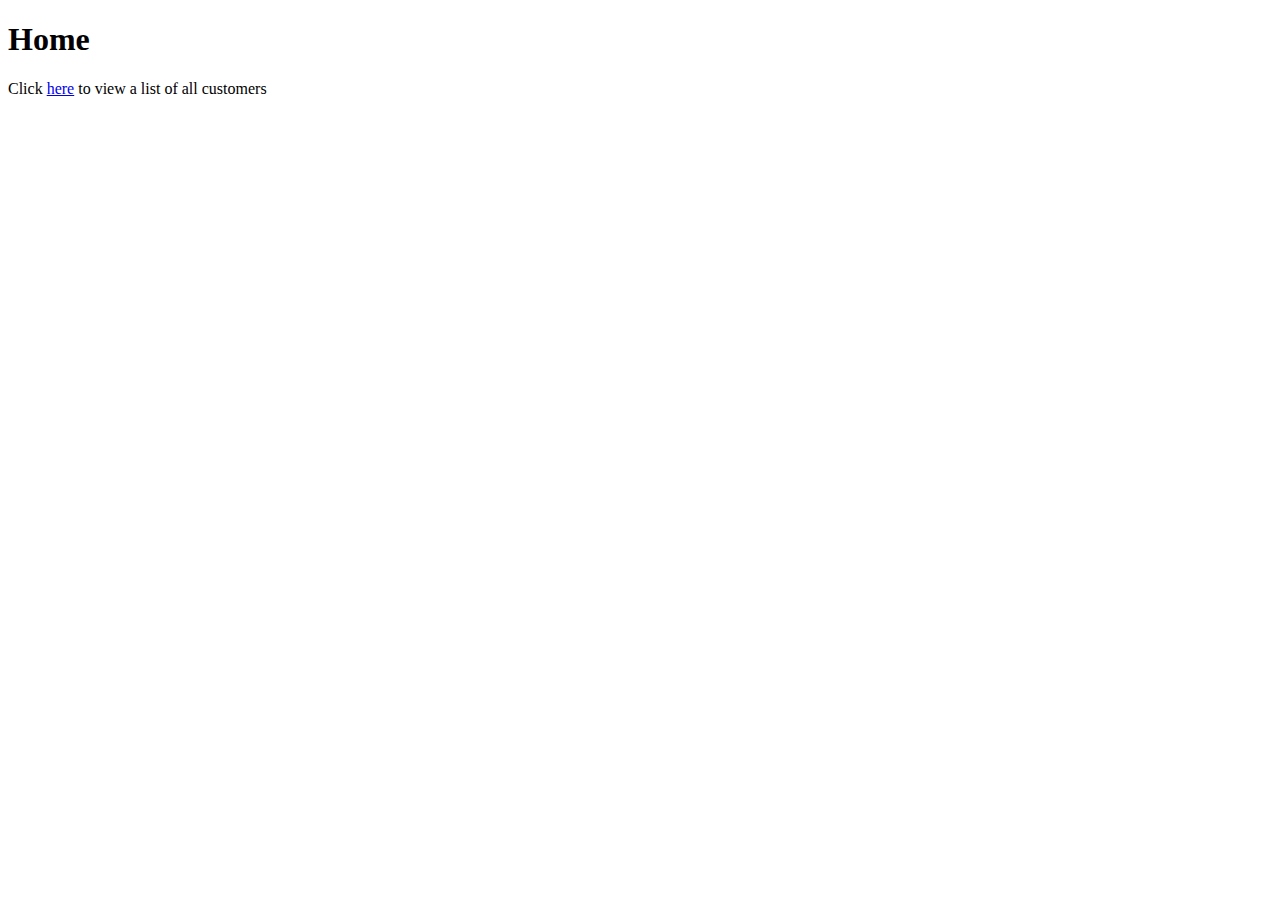
==== src/main/resources/static/index.html @ a60a976c "front-end added" ====
<!DOCTYPE html>
<html lang="en">
<head>
    <meta charset="UTF-8" />
    <title>Home</title>
</head>
<body>
<h1>Home</h1>
<p>Click <a href="/customers">here</a> to view a list of all customers</p>
</body>
</html>
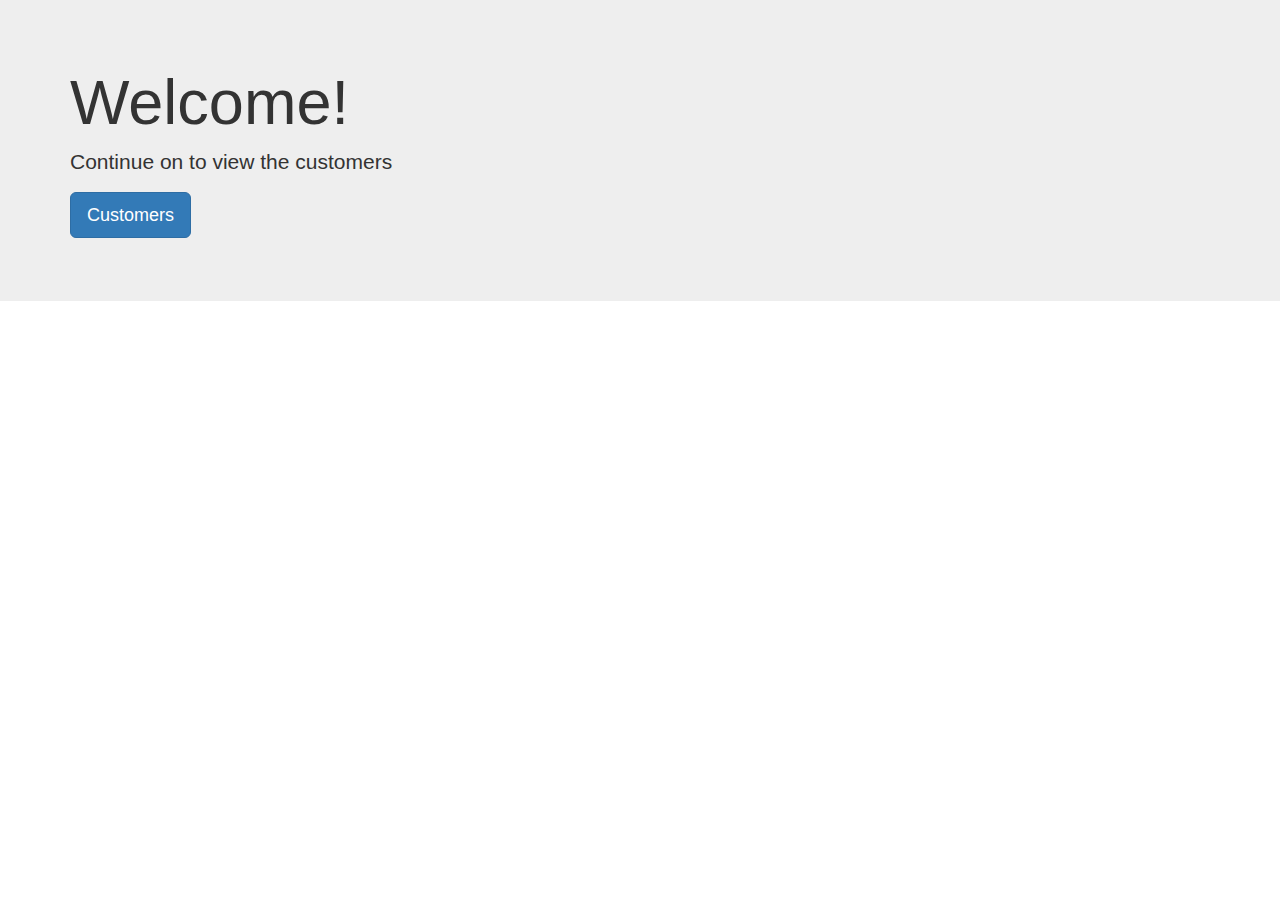
==== commit d722f299: "Made some styling additions" ====
--- a/src/main/resources/static/index.html
+++ b/src/main/resources/static/index.html
@@ -1,11 +1,18 @@
 <!DOCTYPE html>
 <html lang="en">
 <head>
-    <meta charset="UTF-8" />
+    <link rel="stylesheet" href="https://maxcdn.bootstrapcdn.com/bootstrap/3.3.7/css/bootstrap.min.css"
+          integrity="sha384-BVYiiSIFeK1dGmJRAkycuHAHRg32OmUcww7on3RYdg4Va+PmSTsz/K68vbdEjh4u" crossorigin="anonymous">
+    <meta charset="UTF-8"/>
     <title>Home</title>
 </head>
 <body>
-<h1>Home</h1>
-<p>Click <a href="/customers">here</a> to view a list of all customers</p>
+<div class="jumbotron">
+    <div class="container">
+        <h1>Welcome!</h1>
+        <p>Continue on to view the customers</p>
+        <p><a class="btn btn-primary btn-lg" href="#" role="button">Customers</a></p>
+    </div>
+</div>
 </body>
-</html>+</html>
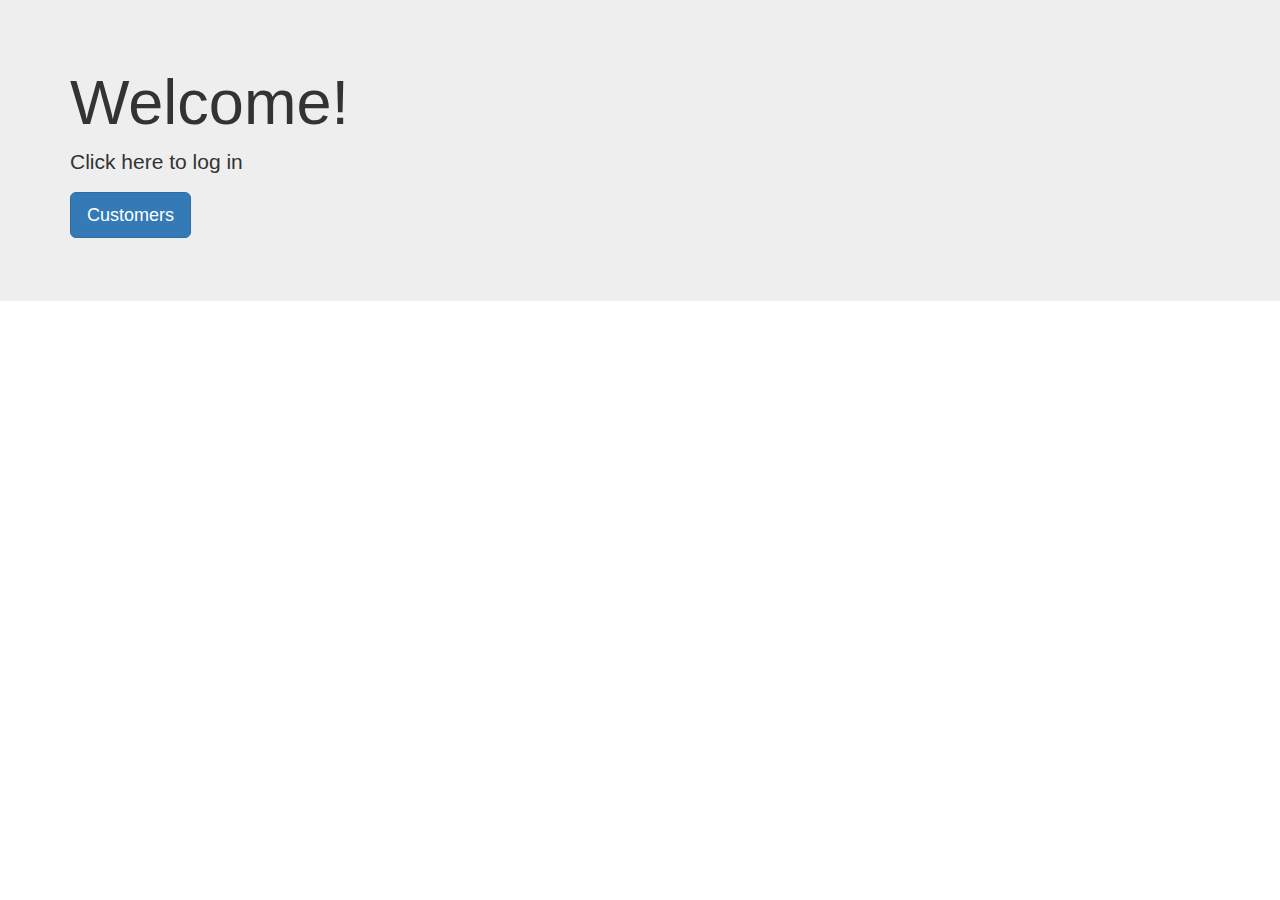
==== commit 493c50c6: "Turned off csrf for small scale project" ====
--- a/src/main/resources/static/index.html
+++ b/src/main/resources/static/index.html
@@ -10,8 +10,8 @@
 <div class="jumbotron">
     <div class="container">
         <h1>Welcome!</h1>
-        <p>Continue on to view the customers</p>
-        <p><a class="btn btn-primary btn-lg" href="#" role="button">Customers</a></p>
+        <p>Click here to log in</p>
+        <p><a class="btn btn-primary btn-lg" href="/customers" role="button">Customers</a></p>
     </div>
 </div>
 </body>
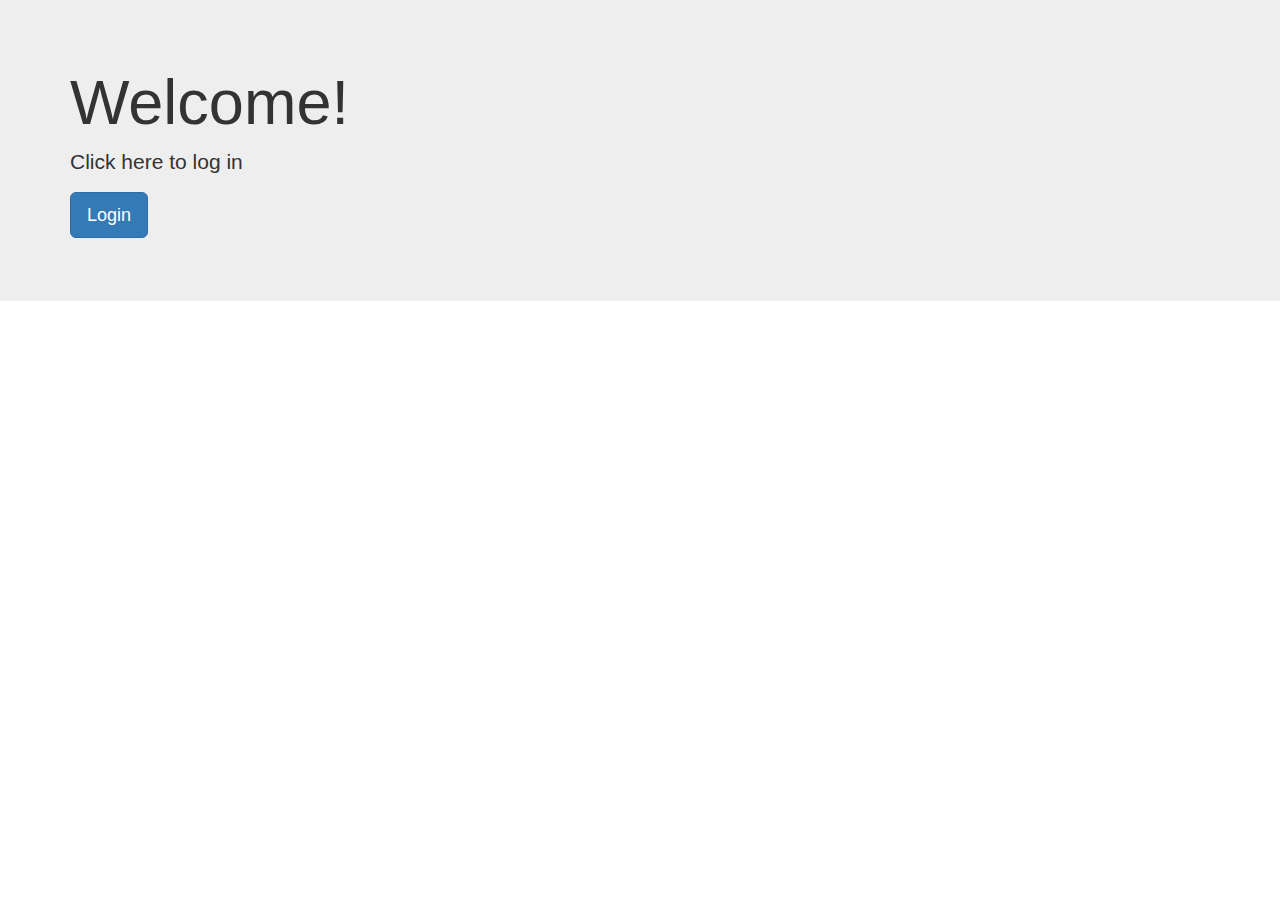
==== commit d69e431b: "changed application-prod to application for heroku test" ====
--- a/src/main/resources/static/index.html
+++ b/src/main/resources/static/index.html
@@ -11,7 +11,7 @@
     <div class="container">
         <h1>Welcome!</h1>
         <p>Click here to log in</p>
-        <p><a class="btn btn-primary btn-lg" href="/customers" role="button">Customers</a></p>
+        <p><a class="btn btn-primary btn-lg" href="/customers" role="button">Login</a></p>
     </div>
 </div>
 </body>
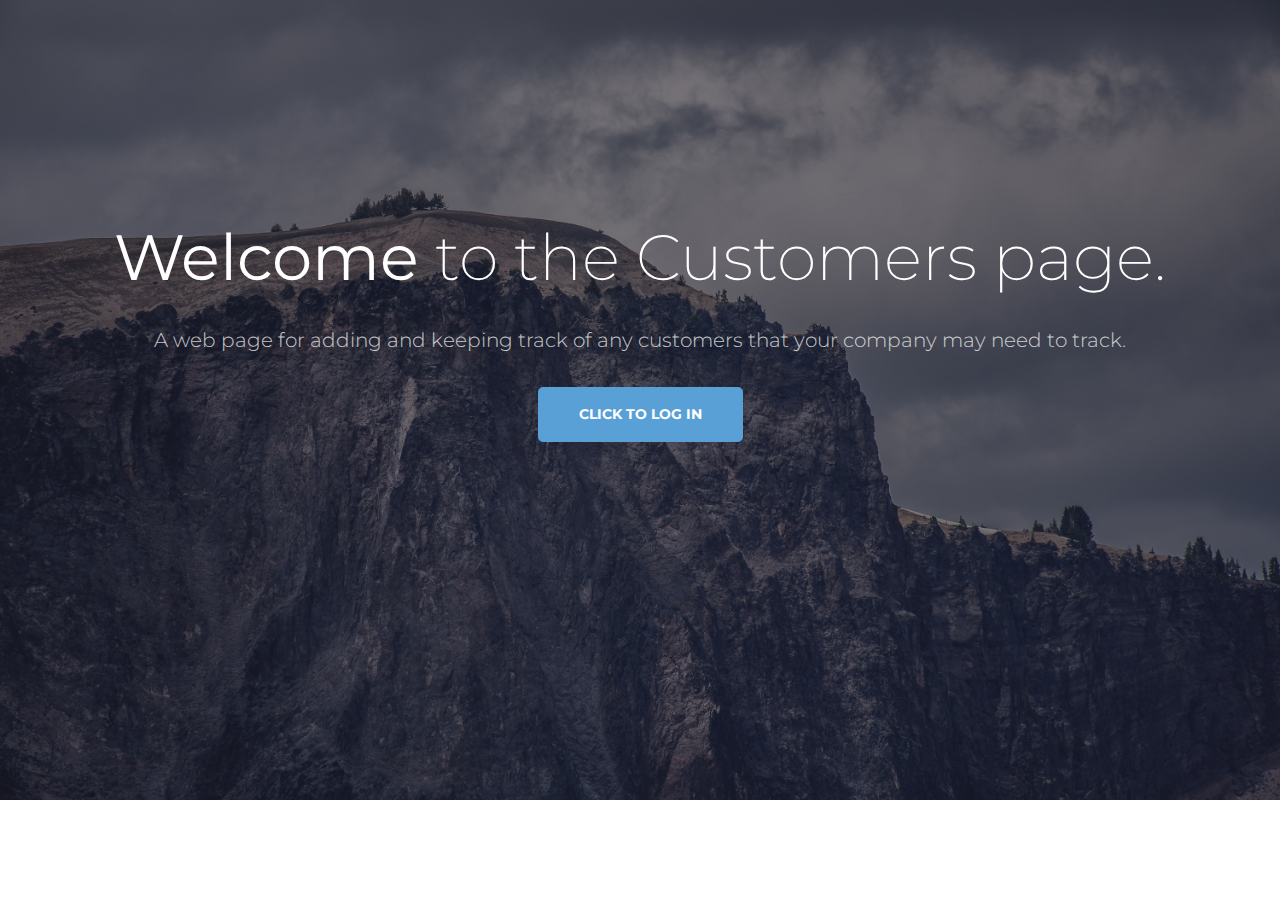
==== commit 2f728a82: "overhauled front end css to incorporate bootstrap styles" ====
--- a/src/main/resources/static/index.html
+++ b/src/main/resources/static/index.html
@@ -1,18 +1,27 @@
 <!DOCTYPE html>
 <html lang="en">
 <head>
-    <link rel="stylesheet" href="https://maxcdn.bootstrapcdn.com/bootstrap/3.3.7/css/bootstrap.min.css"
-          integrity="sha384-BVYiiSIFeK1dGmJRAkycuHAHRg32OmUcww7on3RYdg4Va+PmSTsz/K68vbdEjh4u" crossorigin="anonymous">
     <meta charset="UTF-8"/>
     <title>Home</title>
+    <link rel="shortcut icon" href="images/favicon.ico" />
+    <link rel="stylesheet" href="css/bootstrap.css" />
+    <link rel="stylesheet" href="css/font-awesome.min.css" />
+    <link rel="stylesheet" href="css/style.css" />
+    <link href="https://fonts.googleapis.com/css?family=Droid+Serif:400,400i,700,700i|Montserrat:200,200i,300,300i,400,400i,500,500i,600,600i,700,700i" rel="stylesheet" />
 </head>
 <body>
-<div class="jumbotron">
-    <div class="container">
-        <h1>Welcome!</h1>
-        <p>Click here to log in</p>
-        <p><a class="btn btn-primary btn-lg" href="/customers" role="button">Login</a></p>
+
+<section class="cover-1 text-center">
+
+    <div class="cover-container pb-5">
+        <div class="cover-inner container">
+            <h1 class="jumbotron-heading"> <strong>Welcome</strong> to the Customers page.</h1>
+            <p class="lead">A web page for adding and keeping track of any customers that your company may need to track.</p>
+            <p>
+                <a href="/login" class="btn btn-primary btn-lg mb-2 mr-2 ml-2">Click to Log In</a>
+            </p>
+        </div>
     </div>
-</div>
+</section>
 </body>
 </html>
--- a/src/main/resources/static/css/style.css
+++ b/src/main/resources/static/css/style.css
@@ -0,0 +1,465 @@
+body {
+  font-family: "Montserrat", "Helvetica Neue", Helvetica, Arial, sans-serif;
+  font-size: 16px;
+  background-color: #ffffff;
+  color: #46484a; }
+
+a {
+  color: #59a0d7; }
+
+h1 {
+  font-family: "Montserrat", "Helvetica Neue", Helvetica, Arial, sans-serif;
+  font-size: 4rem;
+  font-weight: 600; }
+
+h2 {
+  font-family: "Montserrat", "Helvetica Neue", Helvetica, Arial, sans-serif;
+  font-size: 2.8rem;
+  font-weight: 500; }
+
+h3 {
+  font-family: "Montserrat", "Helvetica Neue", Helvetica, Arial, sans-serif;
+  font-size: 2rem;
+  font-weight: 500; }
+
+h4 {
+  font-family: "Montserrat", "Helvetica Neue", Helvetica, Arial, sans-serif;
+  font-size: 1rem;
+  font-weight: 700;
+  text-transform: uppercase; }
+
+p {
+  color: #696b6e;
+  font-size: .9rem; }
+
+.divider {
+  display: block;
+  width: 6rem;
+  height: 0.3rem;
+  background-color: #dfe1e5;
+  margin: 2rem auto; }
+
+.form-control-custom {
+  border: 0.1rem solid #dfe1e5;
+  width: 100%;
+  padding: 1rem;
+  font-size: .9rem;
+  color: #696b6e;
+  border-radius: .3rem; }
+
+.form-control-custom:focus {
+  border: 0.1rem solid #59a0d7;
+  outline: none; }
+
+.emphasis {
+  font-family: Georgia, Times, 'Times New Roman';
+  font-style: italic;
+  color: #59a0d7; }
+
+.constrain-width {
+  max-width: 45rem;
+  margin: 0 auto; }
+
+.rounded-corners {
+  border-radius: .3rem; }
+
+.pill-btn {
+  border-radius: 499rem !important; }
+
+.justify-center {
+  display: flex;
+  align-items: center;
+  justify-content: center; }
+
+.alt-background {
+  background: #f7f7f8; }
+
+.bg-primary {
+  background-color: #59a0d7 !important; }
+
+.bg-secondary {
+  background-color: #46484a !important; }
+
+.social {
+  margin: 0 auto;
+  padding: 0; }
+
+.social li {
+  display: inline-block; }
+
+.social li a {
+  display: block;
+  width: 2.2rem;
+  height: 2.2rem;
+  margin: .4rem .1rem;
+  text-align: center;
+  text-decoration: none;
+  background: #fff;
+  color: #696b6e;
+  border: 0.1rem solid #dfe1e5;
+  border-radius: 499rem;
+  line-height: 1.5;
+  font-size: 1.4rem; }
+
+.social li a:hover {
+  color: #59a0d7;
+  border-color: #59a0d7; }
+
+.btn-primary, .btn-outline-primary, .btn-secondary, .btn-outline-secondary, .btn-white, .btn-outline-white, .btn-success, .btn-outline-success, .btn-info, .btn-outline-info, .btn-warning, .btn-outline-warning, .btn-danger, .btn-outline-danger {
+  font-size: .75rem;
+  text-transform: uppercase;
+  font-weight: 700;
+  border-radius: .3rem; }
+
+.btn-outline-primary, .btn-outline-secondary, .btn-outline-white, .btn-outline-success, .btn-outline-info, .btn-outline-warning, .btn-outline-danger {
+  border-width: 0.15rem; }
+
+.btn-lg {
+  padding: 1.1rem 2.5rem;
+  font-size: .9rem; }
+
+.btn-primary, .btn-primary:hover, .btn-primary:focus, .btn-primary:active {
+  background-color: #59a0d7;
+  border-color: #59a0d7; }
+
+.btn-primary:hover, .btn-primary:focus, .btn-primary:active {
+  background-color: #4089c1;
+  border-color: #4089c1; }
+
+.btn-outline-primary, .btn-outline-primary:visited {
+  color: #59a0d7;
+  border-color: #59a0d7;
+  background: none; }
+
+.btn-outline-primary:hover, .btn-outline-primary:focus, .btn-outline-primary:active {
+  background-color: #59a0d7;
+  border-color: #59a0d7;
+  color: #fff; }
+
+.btn-secondary {
+  border-color: #696b6e;
+  background-color: #696b6e;
+  color: #fff; }
+
+.btn-secondary:hover, .btn-secondary:focus, .btn-secondary:active {
+  border-color: #46484a;
+  background-color: #46484a;
+  color: #fff; }
+
+.btn-outline-secondary, .btn-outline-secondary:visited {
+  color: #696b6e;
+  border-color: #696b6e;
+  background: none; }
+
+.btn-outline-secondary:hover, .btn-outline-secondary:focus, .btn-outline-secondary:active {
+  border-color: #696b6e;
+  background: #696b6e;
+  color: #fff; }
+
+.btn-white {
+  border-color: #fff;
+  background-color: #fff;
+  color: #46484a; }
+
+.btn-white:hover, .btn-white:focus, .btn-white:active {
+  border-color: #dfe1e5;
+  background-color: #dfe1e5;
+  color: #46484a; }
+
+.btn-outline-white, .btn-outline-white:visited {
+  background: none;
+  color: #fff;
+  border-color: #fff; }
+
+.btn-outline-white:hover, .btn-outline-white:focus, .btn-outline-white:active {
+  color: #46484a;
+  background: #fff; }
+
+.link-white, link-white:visited {
+  font-size: .75rem;
+  text-transform: uppercase;
+  font-weight: 700;
+  border-radius: .3rem;
+  border: 0;
+  color: #fff; }
+
+.link-white:hover, .link-white:focus, .link-white:active {
+  color: #dfe1e5 !important; }
+
+.navbar-custom {
+  background: transparent; }
+
+a.navbar-brand, a.logo {
+  font-family: "Montserrat", "Helvetica Neue", Helvetica, Arial, sans-serif;
+  color: #fff !important;
+  font-size: 2rem;
+  font-weight: bold;
+  margin-top: 0; }
+
+a.logo:hover, a.logo:active, a.logo:focus {
+  text-decoration: none; }
+
+li.nav-item .btn {
+  margin-top: .2rem;
+  margin-left: .4rem; }
+li.nav-item .btn-white {
+  color: #46484a; }
+
+.cover-1 {
+  background: #2b2d34 url(../images/cover-bg-1.jpg) center;
+  background-size: cover;
+  min-height: 50rem;
+  height: auto;
+  border-radius: 0;
+  width: 100%;
+  color: #fff;
+  padding-top: 1rem; }
+  .cover-1 h1 {
+    font-weight: 200; }
+  .cover-1 p.lead {
+    margin: 2rem auto;
+    color: rgba(255, 255, 255, 0.75); }
+  .cover-1 .cover-container {
+    display: table;
+    height: 100%;
+    min-height: 44rem;
+    margin: 0 auto; }
+
+.cover-2 {
+  background: #2b2d34 url(../images/cover-bg-1.jpg) center;
+  background: #2b2d34;
+  background-size: cover;
+  min-height: 50rem;
+  height: auto;
+  border-radius: 0;
+  width: 100%;
+  color: #fff;
+  padding-top: 1rem; }
+  .cover-2 p.lead {
+    margin: 2rem auto;
+    color: rgba(255, 255, 255, 0.75); }
+  .cover-2 .cover-container {
+    display: table;
+    height: 100%;
+    min-height: 44rem;
+    margin: 0 auto; }
+
+.cover-5 {
+  background: #f7f7f8;
+  min-height: 40rem;
+  height: auto;
+  border-radius: 0;
+  width: 100%;
+  color: #333;
+  padding-top: 1rem; }
+  .cover-5 a.navbar-brand {
+    color: #000 !important; }
+  .cover-5 h1 {
+    color: #000;
+    font-weight: 200; }
+  .cover-5 p.lead {
+    margin: 2rem auto;
+    color: #696b6e;
+    font-family: "Droid Serif", Times, Georgia, serif;
+    font-style: italic; }
+  .cover-5 .cover-container {
+    display: table;
+    height: 100%;
+    min-height: 34rem;
+    margin: 0 auto; }
+
+.cover-inner {
+  display: table-cell;
+  vertical-align: middle; }
+
+.features-1 {
+  padding: 5rem 0; }
+  .features-1 h2 {
+    margin-top: 2rem; }
+  .features-1 .col-feature {
+    padding-top: 2rem;
+    padding-bottom: 2rem; }
+    .features-1 .col-feature .rounded-circle {
+      margin: 0 auto;
+      margin-bottom: 2rem;
+      width: 6rem;
+      height: 6rem;
+      background: none;
+      border: 0.15rem solid #dfe1e5; }
+
+.features-4 {
+  background: #2b2d34;
+  padding: 5rem 0; }
+  .features-4 h2 {
+    margin-top: 2rem;
+    color: #fff; }
+  .features-4 p.lead {
+    color: #a0a0a0; }
+  .features-4 .col-feature {
+    padding-top: 2rem;
+    padding-bottom: 2rem; }
+    .features-4 .col-feature h4 {
+      color: #fff; }
+    .features-4 .col-feature p {
+      color: #a0a0a0; }
+    .features-4 .col-feature .rounded-circle {
+      margin: 0 auto;
+      margin-bottom: 2rem;
+      width: 6rem;
+      height: 6rem;
+      background: none;
+      border: 0.15rem solid #696b6e;
+      color: #fff; }
+
+.content-1, .content-2, .content-4 {
+  background: #fff;
+  padding-bottom: 0.1rem; }
+  .content-1 .container, .content-2 .container, .content-4 .container {
+    margin: 5rem auto; }
+  .content-1 .full-width, .content-2 .full-width, .content-4 .full-width {
+    width: 100%; }
+
+.cta-2 {
+  color: #46484a;
+  padding: 5rem 0; }
+  .cta-2 p {
+    color: #696b6e; }
+  .cta-2 form.subscribe {
+    max-width: 40rem;
+    margin: 0 auto; }
+  .cta-2 .btn {
+    width: 100%; }
+
+.cta-4 {
+  background: #2b2d34 url(../images/cover-bg-3.jpg) center;
+  background: #2b2d34;
+  background-size: cover;
+  color: #fff;
+  padding: 5rem 0;
+  min-height: 50rem; }
+  .cta-4 p {
+    color: rgba(255, 255, 255, 0.75); }
+  .cta-4 .form-control-custom {
+    border: none;
+    background: rgba(255, 255, 255, 0.2);
+    color: #fff; }
+  .cta-4 .form-control-custom:focus {
+    border: none;
+    background: rgba(255, 255, 255, 0.3);
+    color: #fff; }
+
+.cta-5 {
+  color: #46484a;
+  padding: 4rem 0; }
+  .cta-5 p {
+    color: #696b6e; }
+  .cta-5 form.subscribe {
+    max-width: 40rem;
+    margin: 0 auto; }
+  .cta-5 .btn {
+    width: 100%; }
+
+.contact-1, .contact-2 {
+  padding: 0 0 5rem 0; }
+  .contact-1 .contact-details, .contact-2 .contact-details {
+    padding-top: 5rem;
+    padding-bottom: 1rem; }
+  .contact-1 h3, .contact-2 h3 {
+    margin-bottom: 0; }
+
+#map {
+  height: 400px;
+  width: 100%; }
+
+.footer-2 {
+  background: #2b2d34;
+  min-height: 5rem;
+  width: 100%;
+  color: #fff;
+  padding-top: 2rem;
+  padding-bottom: 1.5rem; }
+  .footer-2 a.navbar-brand {
+    color: #fff !important; }
+  .footer-2 .nav-footer .nav-link {
+    color: #dfe1e5; }
+  .footer-2 .nav-footer .nav-link:hover {
+    color: #59a0d7; }
+
+.footer-3 {
+  background: #f7f7f8;
+  width: 100%;
+  color: #46484a;
+  padding-top: 1rem;
+  padding-bottom: .5rem; }
+  .footer-3 .container-fluid {
+    padding: 0; }
+  .footer-3 .divider {
+    width: 100%;
+    height: .1rem;
+    margin: .5rem 0 1.5rem 0; }
+  .footer-3 .nav-footer {
+    width: 100%;
+    padding: 0;
+    display: flex;
+    justify-content: center; }
+    .footer-3 .nav-footer .nav-link {
+      color: #696b6e; }
+    .footer-3 .nav-footer .nav-link:hover {
+      color: #59a0d7; }
+  .footer-3 .social li a {
+    background: none;
+    border: none; }
+
+.footer-4 {
+  background: #2b2d34;
+  width: 100%;
+  color: #fff;
+  padding-top: 4rem;
+  padding-bottom: .5rem; }
+  .footer-4 .container-fluid {
+    padding: 0; }
+  .footer-4 .divider {
+    background: #46484a;
+    width: 100%;
+    height: .1rem;
+    margin: 2rem 0 1.5rem 0; }
+  .footer-4 ul.nav-footer {
+    float: left !important;
+    padding: 0;
+    width: 100%; }
+    .footer-4 ul.nav-footer li {
+      display: block;
+      float: left;
+      margin-top: .5rem;
+      width: 100%; }
+    .footer-4 ul.nav-footer .nav-link {
+      color: #a0a0a0;
+      padding: 0; }
+    .footer-4 ul.nav-footer .nav-link:hover {
+      color: #59a0d7; }
+  .footer-4 .copyright {
+    color: #a0a0a0; }
+  .footer-4 .social li a {
+    background: none;
+    color: #f7f7f8;
+    border: none; }
+  .footer-4 .social li a:hover {
+    color: #59a0d7; }
+  @media screen and (max-width: 768px) {
+    .footer-4 .nav-footer {
+      width: auto;
+      display: inline; } }
+
+.nav-footer {
+  list-style: none;
+  float: right; }
+  .nav-footer li {
+    float: left;
+    margin-top: .5rem; }
+
+@media screen and (max-width: 768px) {
+  .nav-footer {
+    width: 100%;
+    padding: 0;
+    display: flex;
+    justify-content: center; } }
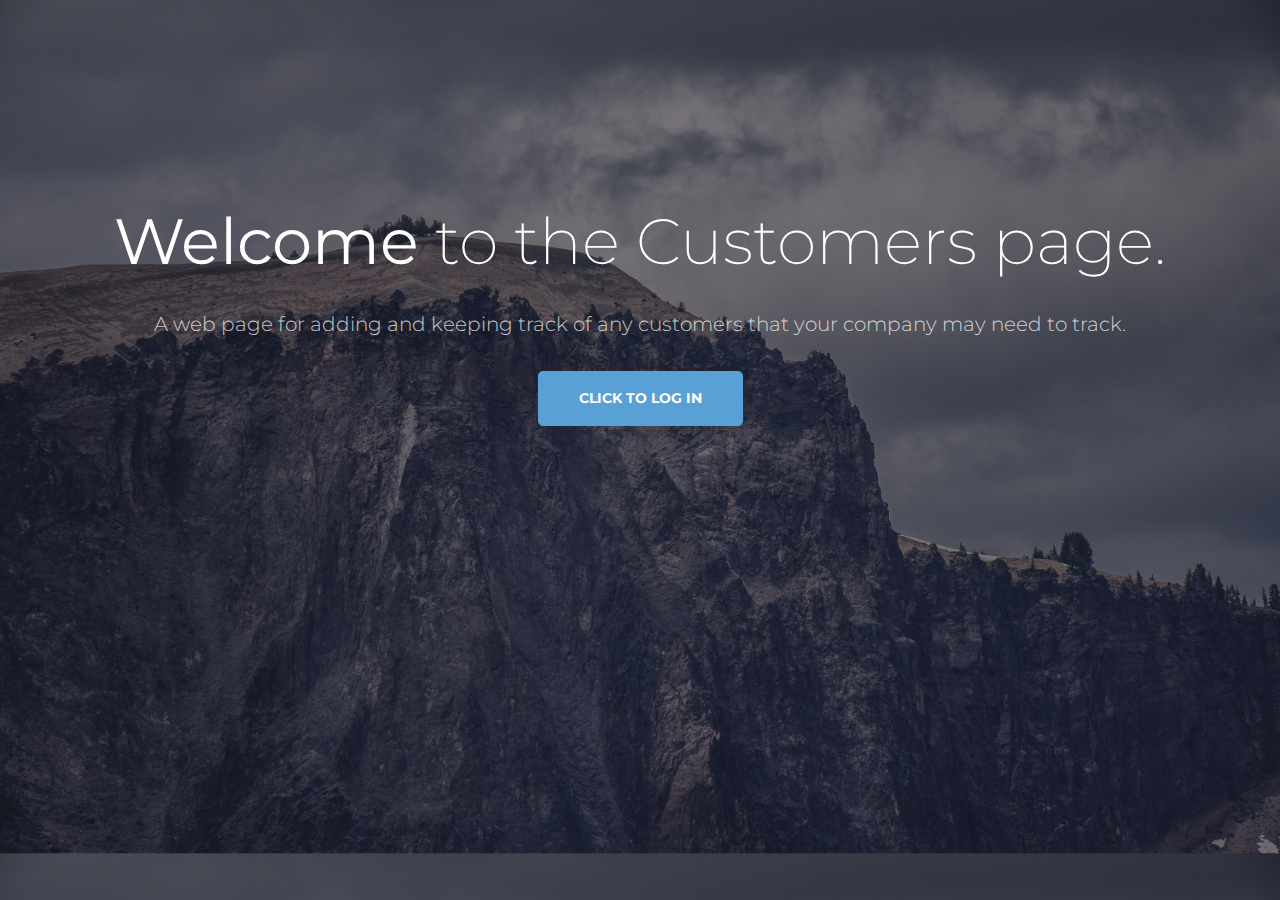
==== commit 44eaca5c: "fixed index background" ====
--- a/src/main/resources/static/index.html
+++ b/src/main/resources/static/index.html
@@ -9,7 +9,7 @@
     <link rel="stylesheet" href="css/style.css" />
     <link href="https://fonts.googleapis.com/css?family=Droid+Serif:400,400i,700,700i|Montserrat:200,200i,300,300i,400,400i,500,500i,600,600i,700,700i" rel="stylesheet" />
 </head>
-<body>
+<body class="index-bg">
 
 <section class="cover-1 text-center">
 
--- a/src/main/resources/static/css/style.css
+++ b/src/main/resources/static/css/style.css
@@ -205,15 +205,13 @@
 li.nav-item .btn-white {
   color: #46484a; }
 
+.index-bg {
+  background: url(../images/cover-bg-1.jpg);
+  background-size: cover;
+}
 .cover-1 {
-  background: #2b2d34 url(../images/cover-bg-1.jpg) center;
-  background-size: cover;
-  min-height: 50rem;
-  height: auto;
-  border-radius: 0;
-  width: 100%;
   color: #fff;
-  padding-top: 1rem; }
+}
   .cover-1 h1 {
     font-weight: 200; }
   .cover-1 p.lead {
@@ -225,48 +223,6 @@
     min-height: 44rem;
     margin: 0 auto; }
 
-.cover-2 {
-  background: #2b2d34 url(../images/cover-bg-1.jpg) center;
-  background: #2b2d34;
-  background-size: cover;
-  min-height: 50rem;
-  height: auto;
-  border-radius: 0;
-  width: 100%;
-  color: #fff;
-  padding-top: 1rem; }
-  .cover-2 p.lead {
-    margin: 2rem auto;
-    color: rgba(255, 255, 255, 0.75); }
-  .cover-2 .cover-container {
-    display: table;
-    height: 100%;
-    min-height: 44rem;
-    margin: 0 auto; }
-
-.cover-5 {
-  background: #f7f7f8;
-  min-height: 40rem;
-  height: auto;
-  border-radius: 0;
-  width: 100%;
-  color: #333;
-  padding-top: 1rem; }
-  .cover-5 a.navbar-brand {
-    color: #000 !important; }
-  .cover-5 h1 {
-    color: #000;
-    font-weight: 200; }
-  .cover-5 p.lead {
-    margin: 2rem auto;
-    color: #696b6e;
-    font-family: "Droid Serif", Times, Georgia, serif;
-    font-style: italic; }
-  .cover-5 .cover-container {
-    display: table;
-    height: 100%;
-    min-height: 34rem;
-    margin: 0 auto; }
 
 .cover-inner {
   display: table-cell;
@@ -330,23 +286,6 @@
   .cta-2 .btn {
     width: 100%; }
 
-.cta-4 {
-  background: #2b2d34 url(../images/cover-bg-3.jpg) center;
-  background: #2b2d34;
-  background-size: cover;
-  color: #fff;
-  padding: 5rem 0;
-  min-height: 50rem; }
-  .cta-4 p {
-    color: rgba(255, 255, 255, 0.75); }
-  .cta-4 .form-control-custom {
-    border: none;
-    background: rgba(255, 255, 255, 0.2);
-    color: #fff; }
-  .cta-4 .form-control-custom:focus {
-    border: none;
-    background: rgba(255, 255, 255, 0.3);
-    color: #fff; }
 
 .cta-5 {
   color: #46484a;
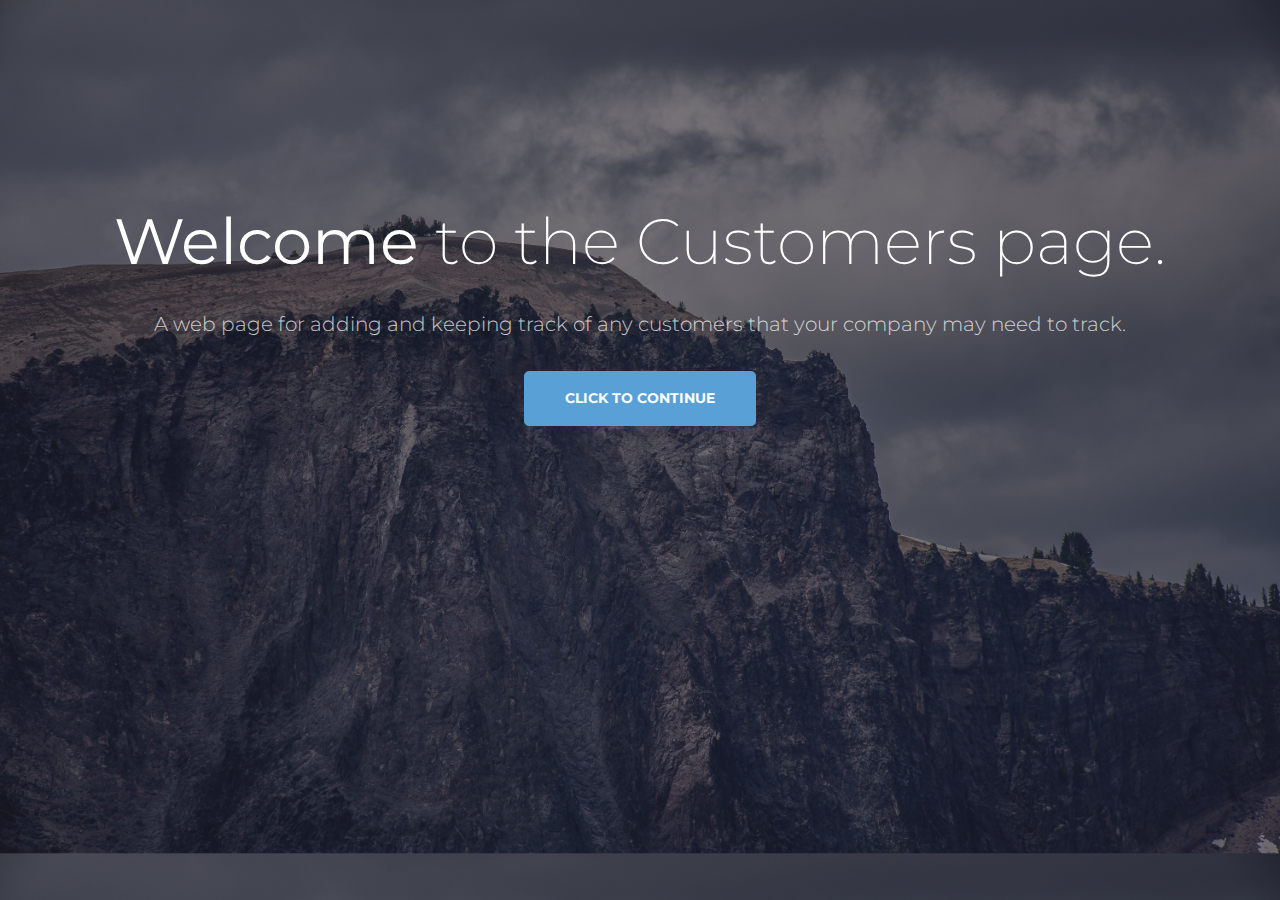
==== commit 2661b64d: "fixed oauth redirect" ====
--- a/src/main/resources/static/index.html
+++ b/src/main/resources/static/index.html
@@ -18,7 +18,7 @@
             <h1 class="jumbotron-heading"> <strong>Welcome</strong> to the Customers page.</h1>
             <p class="lead">A web page for adding and keeping track of any customers that your company may need to track.</p>
             <p>
-                <a href="/login" class="btn btn-primary btn-lg mb-2 mr-2 ml-2">Click to Log In</a>
+                <a href="/customers" class="btn btn-primary btn-lg mb-2 mr-2 ml-2">Click to continue</a>
             </p>
         </div>
     </div>
